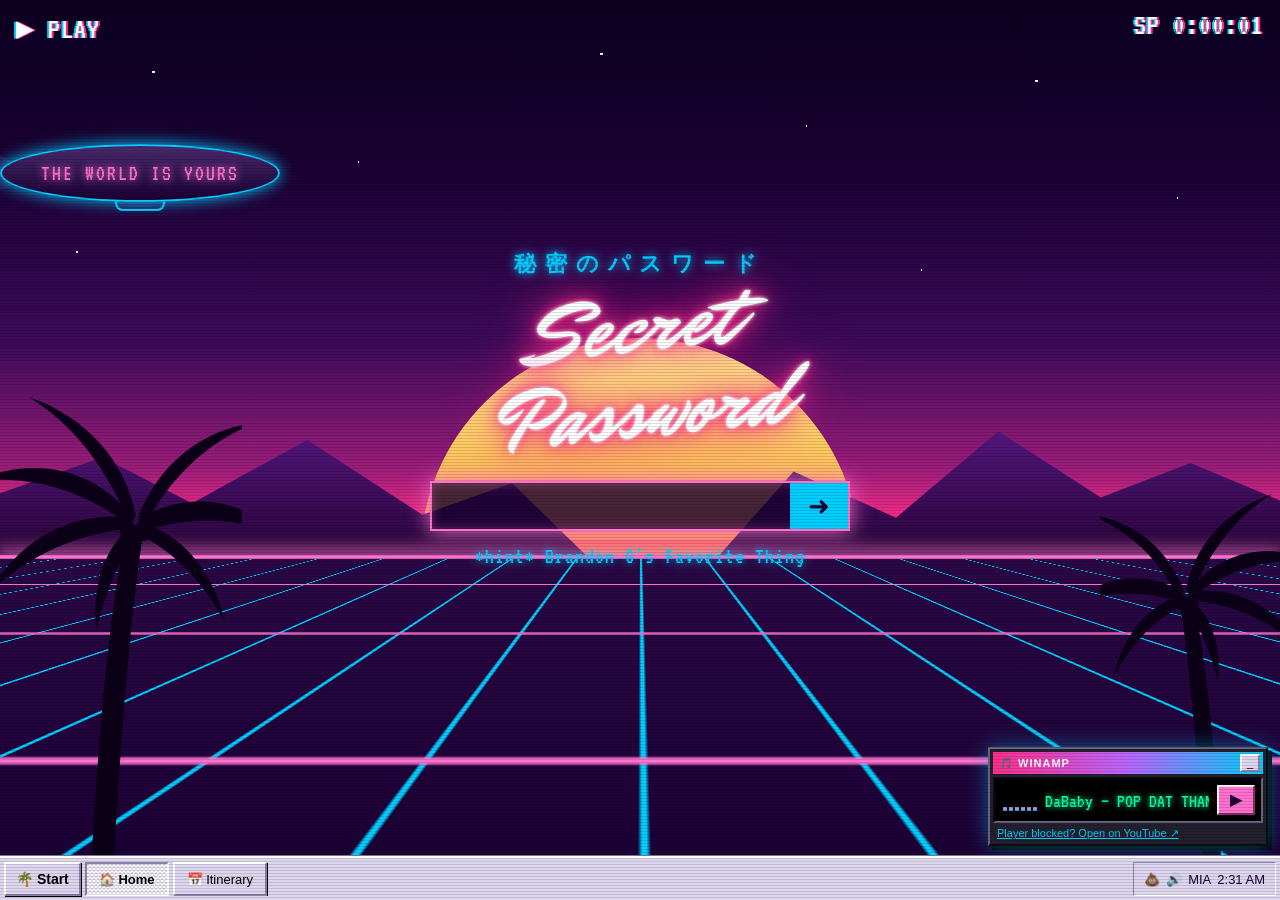
==== index.html @ 64474514 "Add Pooply jokes, sponsored LinkedIn post, and Pooply launch party on Friday Co-Authored-By: Claude " ====
<!DOCTYPE html>
<html lang="en">
<head>
<meta charset="utf-8">
<meta name="viewport" content="width=device-width, initial-scale=1, viewport-fit=cover">
<title>~*~ MIAMIVENTION 2026 ~*~ OFFICIAL HOMEPAGE</title>
<meta name="description" content="The official homepage of MIAMIVENTION. Yachts. Ferraris. Supermodels (us).">
<link rel="icon" href="data:image/svg+xml,%3Csvg xmlns='http://www.w3.org/2000/svg' viewBox='0 0 100 100'%3E%3Ctext y='.9em' font-size='90'%3E%F0%9F%8C%B4%3C/text%3E%3C/svg%3E">
<link rel="preconnect" href="https://fonts.googleapis.com">
<link rel="preconnect" href="https://fonts.gstatic.com" crossorigin>
<link rel="stylesheet" href="https://fonts.googleapis.com/css2?family=Audiowide&family=Mr+Dafoe&family=VT323&display=swap">
<link rel="stylesheet" href="style.css">
<script src="data.enc.js"></script>
<script src="credits.js"></script>
<script src="site.js"></script>
</head>
<body>
<main class="desktop" hidden>

  <header class="hero">
    <img class="bust" src="images/helios.png" alt="Marble head of Helios, glowing pink">
    <div class="titles">
      <p class="katakana">マイアミベンション</p>
      <h1 class="chrome">MIAMI</h1>
      <p class="neon-script">Vention</p>
      <p class="aesthetic">Ａ Ｅ Ｓ Ｔ Ｈ Ｅ Ｔ Ｉ Ｃ　２０２６</p>
    </div>
  </header>

  <div class="marquee"><span>✦ WELCOME 2 THE OFFICIAL MIAMIVENTION HOMEPAGE ✦ SIX GROWN MEN 🕺 ONE AIRBNB 🏢 ZERO SUPERVISION 🚨 COMBINED CREDIT SCORE: 1,140 💳 SAY HELLO TO MY LITTLE FRIEND (IT'S MY LIVER) 🍹 THE WORLD IS YOURS (THE $400 SECURITY DEPOSIT IS NOT) 🌎 THIS SITE IS Y2K COMPLIANT. WE ARE NOT 💾 ✦ PROUDLY SPONSORED BY POOPLY™, THE #1 APP FOR YOUR #2 💩 ✦ ASK US ABOUT OUR SERIES A ✦</span></div>

  <div class="two-up">
    <section class="win">
      <div class="win-title"><span>⏱ COUNTDOWN.EXE</span><span class="win-btns"><i>_</i><i>□</i><i>×</i></span></div>
      <div class="win-body countdown"><div class="label">LOADING...</div><div class="digits">--</div></div>
    </section>

    <section class="win">
      <div class="win-title"><span>📄 README.TXT - Notepad</span><span class="win-btns"><i>_</i><i>□</i><i>×</i></span></div>
      <div class="win-body">
        <p class="lead"><b>Welcome, weary traveler of the Information Superhighway.</b> You have reached the <span class="rainbow">OFFICIAL MIAMIVENTION WEB SITE</span>, home of the most important gathering of the century: six grown men who peaked in college, in Miami, pretending we own a yacht.</p>
        <p class="lead">Check the <a href="itinerary.html">ITINERARY</a> for where to be. Do not be late. The yacht waits for no one. It is also not a yacht. It is a pontoon. It may be a pool float.</p>
      </div>
    </section>
  </div>

  <div class="btn-row">
    <button class="btn" onclick="toggleDisco(this)">🪩 DISCO MODE</button>
  </div>

  <button class="ad" onclick="MV.popup('We regret to inform you that the yacht is out of stock.\n\nYou have instead won: one (1) warm White Claw found under the Airbnb couch and a lingering sense of regret.', 'CONGRATULATIONS.EXE')">🎉 CONGRATULATIONS!!! YOU ARE THE 1,000,000th VISITOR!!! CLICK HERE TO CLAIM YOUR FREE YACHT 🎉</button>

  <a class="ad pooply" href="https://apps.apple.com/us/app/pooply-gut-health-tracker/id6759941288" target="_blank" rel="noopener">💩 DOWNLOAD POOPLY™ NOW!!! THE AI THAT RATES YOUR POOP FROM A PHOTO &nbsp;★ 4.7 (13 ratings, 3 of them are the founders) 💩</a>

  <section class="win" id="pooply">
    <div class="win-title"><span>💼 LinkedIn - Promoted Post</span><span class="win-btns"><i>_</i><i>□</i><i>×</i></span></div>
    <div class="win-body linkedin">
      <div class="li-head">
        <div class="li-avatar" aria-hidden="true">💩</div>
        <div><b>A Pooply™ Co-Founder</b> · 1st<br><span class="small">Thought Leader | Disruptor | Poop Guy · Promoted · 🌐</span></div>
      </div>
      <p>🚀 Thrilled (and humbled) to announce something I've been quietly building for 18 months...</p>
      <p>Introducing <b>Pooply</b> 💩, the AI-powered bowel movement companion that's disrupting the $0B gut-journaling space.</p>
      <p>Everyone said it couldn't be done.<br>They said "nobody wants push notifications about that."<br>They were wrong.</p>
      <p>Pooply leverages cutting-edge LLMs (Large Lavatory Models) to deliver:</p>
      <p>✅ Real-time stool analytics with our proprietary Poop Score™<br>
         ✅ AI photo analysis. Yes, of that. Yes, a photo<br>
         ✅ Streak tracking, because consistency isn't just a texture, it's a mindset<br>
         ✅ Poop Groups with leaderboards, because nothing bonds men like competition<br>
         ✅ Flappy Turd. We will not be explaining Flappy Turd</p>
      <p>Here's what building Pooply taught me about B2B sales: 👇</p>
      <p>It's not about the output. It's about the pipeline.</p>
      <p>We're pre-revenue, pre-profit, and pre-idea, but our TAM is literally everyone who eats.</p>
      <p>Huge thanks to my co-founders, my mentor (ChatGPT), and my group chat for asking me to please stop talking about this at dinner.</p>
      <p>We're hiring. We're fundraising. We're flushed with excitement.</p>
      <p>Agree? ♻️ Repost to your network. Someone in your life is struggling in silence (with irregular fiber intake).</p>
      <p class="small">#Pooply #GutHealth #Disruption #Founder #Grateful #Blessed #Regular</p>
      <div class="li-stats small">👍💩❤️ 4.7★ from 13 ratings · 3 of them are the founders</div>
      <div class="li-actions">
        <a class="btn li-cta" href="https://apps.apple.com/us/app/pooply-gut-health-tracker/id6759941288" target="_blank" rel="noopener">📲 Get Pooply on the App Store</a>
        <button class="btn" type="button" onclick="MV.popup('Your connection request has been sent to Pooply™.\n\nPooply™ has accepted. Pooply™ would like to hop on a quick call.', 'LinkedIn')">➕ Connect</button>
      </div>
    </div>
  </section>

  <section class="win" id="showroom">
    <div class="win-title"><span>🏎️ C:\MIAMI\SHOWROOM</span><span class="win-btns"><i>_</i><i>□</i><i>×</i></span></div>
    <div class="win-body">
      <p class="center" style="margin-top:0"><i>Vehicles available to delegates*</i><br><span class="small">*not available to delegates. Delegates will be sharing an UberX with a driver who has opinions about crypto.</span></p>
      <div class="gallery" id="showroom-gallery"></div>
    </div>
    <div class="win-status">5 object(s) &nbsp;|&nbsp; 0 bytes free &nbsp;|&nbsp; $0.00 in checking &nbsp;|&nbsp; Pooply™ revenue to date: $0.00</div>
  </section>

  <section class="win" id="crew">
    <div class="win-title"><span>💃 SUPERMODELS.DAT</span><span class="win-btns"><i>_</i><i>□</i><i>×</i></span></div>
    <div class="win-body dark">
      <p class="center" style="margin-top:0;font-family:VT323,monospace;font-size:20px;color:var(--pink)">REPRESENTED BY MIAMIVENTION TALENT AGENCY, INC. (CURRENTLY UNDER INVESTIGATION)</p>
      <div class="crew" id="crew-grid"></div>
    </div>
  </section>

  <section class="win" id="vip">
    <div class="win-title"><span>🍾 BOTTLE_SERVICE.HTM</span><span class="win-btns"><i>_</i><i>□</i><i>×</i></span></div>
    <div class="win-body dark vip">
      <h3>The Miamivention Collection</h3>
      <div class="sub">PRICES IN USD ✦ SPARKLERS INCLUDED</div>
      <table>
        <tr><td>Dom Pérignon, carried out by a man in a captain's hat (it's Blake, he brought his own hat)</td><td class="price">$1,200</td></tr>
        <tr><td>Grey Goose (the "it doesn't count, I'm on vacation")</td><td class="price">$650</td></tr>
        <tr><td>Sparkler + DJ mispronounces our group name</td><td class="price">$400</td></tr>
        <tr><td>Pooply™ AI analysis of whatever happens after the Grey Goose</td><td class="price">FREE (sadly)</td></tr>
        <tr><td>Round of shots for the Pooply™ board of directors</td><td class="price">$0 (it's just us)</td></tr>
        <tr><td>Bottle of André with a sparkler duct-taped to it</td><td class="price">$11.99</td></tr>
        <tr><td>Table next to the DJ</td><td class="price">your 401(k)</td></tr>
        <tr><td>Getting kicked out before midnight</td><td class="price">FREE</td></tr>
        <tr><td>Being seen</td><td class="price">PRICELESS</td></tr>
      </table>
      <div class="fine">The VIP section is whichever booth security hasn't cleared yet. 30% gratuity added to parties of 1 or more. Miami Brandon's card will be declined; this is a known issue and IT is aware.</div>
    </div>
  </section>

  <section class="win" id="scenery">
    <div class="win-title"><span>🌴 C:\MIAMI\SCENERY</span><span class="win-btns"><i>_</i><i>□</i><i>×</i></span></div>
    <div class="win-body"><div class="gallery" id="scenery-gallery"></div></div>
    <div class="win-status">4 object(s) &nbsp;|&nbsp; ＶＩＢＥＳ: immaculate &nbsp;|&nbsp; DIGNITY: 0 KB</div>
  </section>

  <div class="two-up">
    <section class="win" id="guestbook">
      <div class="win-title"><span>📖 GUESTBOOK.TXT</span><span class="win-btns"><i>_</i><i>□</i><i>×</i></span></div>
      <div class="win-body guestbook">
        <div id="guestbook-entries"></div>
        <p class="center" style="margin-bottom:0"><button class="btn" onclick="MV.popup('ERROR 404: The guestbook server has been seized by the FBI.\n\nPlease sign the guestbook in the group chat instead.', 'guestbook.cgi')">✍️ SIGN MY GUESTBOOK</button></p>
      </div>
    </section>

    <section class="win">
      <div class="win-title"><span>📊 STATS.EXE</span><span class="win-btns"><i>_</i><i>□</i><i>×</i></span></div>
      <div class="win-body center">
        <p style="margin-top:0"><b>YOU ARE VISITOR NUMBER:</b><br><span class="small">(all of them were Brandon refreshing, which is also Pooply™'s entire user base)</span></p>
        <div class="counter"></div>
        <div class="badges">
          <div class="badge" style="background:#000;color:#05ffa1">BEST VIEWED IN<br>NETSCAPE 4.0</div>
          <div class="badge" style="background:#6b3a0c;color:#fffb96">💩 POWERED BY<br>POOPLY™</div>
          <div class="badge" style="background:#fffb96;color:#000">🏆 COOL SITE<br>OF THE DAY '97</div>
          <div class="badge" style="background:#ff71ce;color:#000">Y2K<br>COMPLIANT ✔</div>
          <div class="badge" style="background:#01cdfe;color:#000">MADE WITH<br>NOTEPAD + SPITE</div>
          <div class="badge" style="background:#1a0033;color:#ff71ce">FLAPPY TURD<br>HIGH SCORE: 3</div>
        </div>
        <p class="small">
          [ <a href="#" onclick="MV.popup('You are already in the Miami WebRing.', 'webring.exe');return false">&lt;&lt; PREV</a> |
          <b>🌴 MIAMI WEBRING 🌴</b> |
          <a href="#" onclick="MV.popup('There are no other sites in the Miami WebRing.', 'webring.exe');return false">NEXT &gt;&gt;</a> ]
        </p>
        <p class="small" style="margin-bottom:0">© 1996-<span id="year"></span> Miamivention Enterprises. Email the <a href="#" onclick="MV.popup('The webmaster is not available. He is on the yacht.\n\nThere is no yacht. Please send help.', 'Outlook Express');return false">webmaster</a>.</p>
      </div>
    </section>
  </div>

  <div class="marquee reverse"><span>✦ NO CAPES ✦ LINEN ONLY ✦ SHIRTS UNBUTTONED TO A MEDICALLY CONCERNING DEPTH ✦ WHAT HAPPENS AT MIAMIVENTION GOES IN THE GROUP CHAT, THEN THE BEST MAN SPEECH ✦ HYDRATE OR DIEDRATE ✦ IF YOU SEE MIAMI BRANDON BEFORE NOON, NO YOU DIDN'T ✦</span></div>

  <section class="win">
    <div class="win-title"><span>⚖️ CREDITS.TXT</span><span class="win-btns"><i>_</i><i>□</i><i>×</i></span></div>
    <div class="win-body credits" id="credits"></div>
  </section>

</main>

<script>
MV.ready(function () {
  var T = TRIP, C = CREDITS, esc = MV.esc;
  document.getElementById("year").textContent = T.year;

  function polaroid(key, caption, stamp) {
    return '<div class="polaroid"><div class="shot"><img src="images/' + key + '.jpg" alt="' + esc(caption) +
      '" data-missing="PHOTO NOT FOUND" loading="lazy"></div><div class="stamp">' + esc(stamp) +
      '</div><div class="cap">' + esc(caption) + "</div></div>";
  }

  document.getElementById("showroom-gallery").innerHTML = [
    polaroid("testarossa", "bought with Pooply™ money (it is a Kia Soul)", "'89 11 12"),
    polaroid("f40", "the backup car (we cannot afford the gas)", "'91 11 13"),
    polaroid("countach", "Blake's midlife crisis, arriving early", "'87 11 13"),
    polaroid("yacht", "the boat (artist's rendering) (artist lied)", "'94 11 13"),
    polaroid("yacht2", "a boat we will be asked to leave", "'95 11 14"),
  ].join("");

  document.getElementById("scenery-gallery").innerHTML = [
    polaroid("colony", "Ocean Drive after dark (we will not get in)", "'93 11 12"),
    polaroid("carlyle", "home of The Birdcage (our spiritual home)", "'96 11 14"),
    polaroid("lifeguard", "11 AM (Miami Brandon's alarm: 3 PM)", "'92 11 13"),
    polaroid("flamingo", "a local who has seen things", "'90 11 14"),
  ].join("");

  document.getElementById("crew-grid").innerHTML = T.crew.map(function (p) {
    return '<div class="card"><div class="shot"><img src="' + esc(p.photoData || "images/crew/" + p.photo) + '" alt="' + esc(p.name) +
      '" data-emoji="🕶️" data-missing="HEADSHOT PENDING. AGENT HAS BEEN NOTIFIED."></div>' +
      '<div class="name">' + esc(p.full || p.name) + '</div><div class="role">' + esc(p.title) + "</div>" +
      (p.bio ? '<div class="bio">' + esc(p.bio) + "</div>" : "") + "</div>";
  }).join("");

  document.getElementById("guestbook-entries").innerHTML = (T.guestbook || []).map(function (g) {
    return '<div class="entry"><span class="who">' + esc(g.who) + '</span> <span class="small">(' + esc(g.when) + ")</span><br>" + esc(g.text) + "</div>";
  }).join("");

  document.getElementById("credits").innerHTML = "<b>Photo credits</b> (via Wikimedia Commons, shown with a color filter):<br>" +
    Object.keys(C).map(function (k) {
      var c = C[k];
      return '<a href="' + esc(c.page) + '">' + esc(c.title) + "</a> by " + esc(c.author) + " (" + esc(c.license) + ")";
    }).join("<br>");

  MV.watchImages();
});
</script>
</body>
</html>
---- style.css ----
/* ＭＩＡＭＩＶＥＮＴＩＯＮ．ＣＳＳ  —  best viewed at 800x600 on a CRT */

:root {
  --pink: #ff71ce;
  --hot: #ff2d8a;
  --cyan: #01cdfe;
  --mint: #05ffa1;
  --purple: #b967ff;
  --yellow: #fffb96;
  --night: #1a0033;
  --dusk: #3d0a5b;
  --win: #dcd6ee;       /* Win95 grey, but lavender */
  --win-dark: #8a82a8;
  --ink: #1a0033;
  --taskbar-h: 44px;
  color-scheme: light;
}

* { box-sizing: border-box; }

html { background: var(--night); }

body {
  margin: 0;
  min-height: 100vh;
  padding: 0 16px calc(var(--taskbar-h) + 24px);
  font-family: "Times New Roman", Times, serif;
  color: var(--ink);
  background: transparent;
  cursor: url("data:image/svg+xml,%3Csvg xmlns='http://www.w3.org/2000/svg' width='32' height='32'%3E%3Ctext y='26' font-size='26'%3E%F0%9F%8C%B4%3C/text%3E%3C/svg%3E") 4 4, auto;
}

a { color: #0000ee; font-weight: bold; }
a:visited { color: #7a1fa2; }
a:hover { color: var(--hot); background: var(--yellow); }

/* ================= THE SCENE (fixed behind everything) ================= */

.scene {
  position: fixed;
  inset: 0;
  z-index: 0;
  overflow: hidden;
  pointer-events: none;
  background:
    radial-gradient(1.5px 1.5px at 12% 8%, #fff 99%, transparent),
    radial-gradient(1px 1px at 28% 18%, #fff 99%, transparent),
    radial-gradient(1.5px 1.5px at 47% 6%, #fff 99%, transparent),
    radial-gradient(1px 1px at 63% 14%, #fff 99%, transparent),
    radial-gradient(1.5px 1.5px at 81% 9%, #fff 99%, transparent),
    radial-gradient(1px 1px at 92% 22%, #fff 99%, transparent),
    radial-gradient(1px 1px at 6% 28%, #fff 99%, transparent),
    radial-gradient(1px 1px at 72% 30%, #fff 99%, transparent),
    linear-gradient(180deg, #0b0020 0%, var(--night) 18%, var(--dusk) 38%, #9b1d7a 52%, var(--hot) 58%, #ff9e3d 62%);
}

.sun {
  position: absolute;
  left: 50%;
  bottom: 38%;
  width: min(70vw, 440px);
  aspect-ratio: 1;
  transform: translate(-50%, 50%);
  border-radius: 50%;
  background: linear-gradient(180deg, var(--yellow) 0%, #ffb347 38%, var(--hot) 72%, #c2187a 100%);
  box-shadow: 0 0 80px 20px rgba(255, 45, 138, 0.55);
  -webkit-mask-image: linear-gradient(180deg, #000 46%, transparent 46% 49%, #000 49% 56%, transparent 56% 60%, #000 60% 65%, transparent 65% 70%, #000 70% 74%, transparent 74% 80%, #000 80% 83%, transparent 83% 90%, #000 90% 92%, transparent 92%);
          mask-image: linear-gradient(180deg, #000 46%, transparent 46% 49%, #000 49% 56%, transparent 56% 60%, #000 60% 65%, transparent 65% 70%, #000 70% 74%, transparent 74% 80%, #000 80% 83%, transparent 83% 90%, #000 90% 92%, transparent 92%);
}

.mountains {
  position: absolute;
  left: 0;
  right: 0;
  bottom: 38%;
  height: 16vh;
  background: linear-gradient(180deg, #5b1a8a, var(--night));
  clip-path: polygon(0 100%, 0 55%, 8% 30%, 15% 62%, 24% 18%, 33% 70%, 40% 48%, 46% 100%, 56% 100%, 62% 40%, 70% 72%, 78% 12%, 86% 58%, 93% 34%, 100% 60%, 100% 100%);
  opacity: 0.95;
}

.horizon {
  position: absolute;
  left: 0;
  right: 0;
  bottom: 38%;
  height: 3px;
  background: var(--pink);
  box-shadow: 0 0 18px 4px var(--pink);
}

.floor-wrap {
  position: absolute;
  left: 0;
  right: 0;
  bottom: 0;
  height: 38%;
  perspective: 260px;
  perspective-origin: 50% 0;
  overflow: hidden;
  background: linear-gradient(180deg, #2a0845, var(--night));
}
.floor {
  position: absolute;
  left: -100%;
  right: -100%;
  top: 0;
  height: 300%;
  transform-origin: 50% 0;
  transform: rotateX(72deg);
  background-image:
    linear-gradient(var(--pink) 2px, transparent 2px),
    linear-gradient(90deg, var(--cyan) 2px, transparent 2px);
  background-size: 64px 64px;
  animation: drive 0.9s linear infinite;
}
@keyframes drive { to { background-position: 0 64px, 0 64px; } }

.palm { position: absolute; bottom: 0; height: min(62vh, 520px); width: auto; fill: #0b0018; }
.palm.left { left: -30px; }
.palm.right { right: -40px; transform: scaleX(-1); height: min(50vh, 420px); }

/* VHS scanlines + on-screen display */
.scanlines {
  position: fixed;
  inset: 0;
  z-index: 9000;
  pointer-events: none;
  background: repeating-linear-gradient(180deg, rgba(0, 0, 0, 0.13) 0 1px, transparent 1px 3px);
  animation: flicker 0.15s steps(2) infinite;
}
@keyframes flicker { 50% { opacity: 0.85; } }

.osd {
  position: fixed;
  top: 10px;
  z-index: 9001;
  pointer-events: none;
  font-family: "VT323", "Courier New", monospace;
  font-size: clamp(20px, 4vw, 30px);
  color: #fff;
  text-shadow: 2px 0 var(--hot), -2px 0 var(--cyan);
  letter-spacing: 1px;
}
.osd.left { left: 16px; }
.osd.right { right: 16px; text-align: right; }

/* ================= HERO ================= */

.desktop {
  position: relative;
  z-index: 2;
  max-width: 880px;
  margin: 0 auto;
  display: flex;
  flex-direction: column;
  gap: 28px;
}

.hero {
  position: relative;
  padding-top: 64px;
  display: grid;
  grid-template-columns: minmax(120px, 240px) 1fr;
  align-items: center;
  gap: 8px;
}
.hero.solo { grid-template-columns: 1fr; text-align: center; }

.bust {
  width: 100%;
  filter: sepia(1) hue-rotate(255deg) saturate(2.4) brightness(1.08) drop-shadow(0 0 18px var(--pink)) drop-shadow(0 0 40px var(--purple));
  animation: float 5s ease-in-out infinite;
}
@keyframes float { 50% { transform: translateY(-10px) rotate(-1.5deg); } }

.titles { text-align: center; }

.katakana {
  font-family: "Hiragino Kaku Gothic ProN", "Yu Gothic", "Noto Sans JP", sans-serif;
  font-weight: bold;
  color: var(--cyan);
  letter-spacing: 0.4em;
  font-size: clamp(14px, 3.2vw, 22px);
  text-shadow: 0 0 10px var(--cyan);
  margin: 0;
}

.chrome {
  font-family: "Audiowide", "Arial Black", Impact, sans-serif;
  font-size: clamp(56px, 15vw, 132px);
  line-height: 0.95;
  margin: 4px 0 0;
  font-style: italic;
  transform: skewX(-8deg);
  background: linear-gradient(180deg, #ffffff 0%, #d6e8ff 30%, #6f7bd6 49%, #2b0f4d 50%, #b967ff 62%, #ffc2ec 85%, #ffffff 100%);
  -webkit-background-clip: text;
          background-clip: text;
  color: transparent;
  -webkit-text-stroke: 1.5px rgba(255, 255, 255, 0.85);
  filter: drop-shadow(0 0 1px #fff) drop-shadow(3px 3px 0 var(--hot)) drop-shadow(6px 6px 0 var(--night));
  animation: glitch 6s steps(1) infinite;
}
.chrome.small { font-size: clamp(40px, 10vw, 88px); }
@keyframes glitch {
  0%, 92%, 100% { transform: skewX(-8deg); }
  93% { transform: skewX(-8deg) translate(-6px, 2px); filter: drop-shadow(-4px 0 0 var(--cyan)) drop-shadow(4px 0 0 var(--hot)); }
  95% { transform: skewX(-8deg) translate(5px, -2px); filter: drop-shadow(4px 0 0 var(--cyan)) drop-shadow(-4px 0 0 var(--hot)); }
  97% { transform: skewX(-8deg); }
}

.neon-script {
  font-family: "Mr Dafoe", "Brush Script MT", "Snell Roundhand", cursive;
  font-weight: normal;
  font-size: clamp(54px, 13vw, 118px);
  line-height: 0.8;
  margin: -0.28em 0 0 18%;
  transform: rotate(-8deg);
  color: #fff;
  text-shadow: 0 0 4px #fff, 0 0 12px var(--hot), 0 0 24px var(--hot), 0 0 48px var(--hot);
  animation: neon-buzz 4s infinite;
}
@keyframes neon-buzz {
  0%, 18%, 22%, 25%, 53%, 57%, 100% { opacity: 1; }
  20%, 24%, 55% { opacity: 0.55; }
}

.aesthetic {
  font-family: "VT323", "Courier New", monospace;
  font-size: clamp(18px, 4vw, 26px);
  color: var(--yellow);
  letter-spacing: 0.3em;
  text-shadow: 2px 2px 0 var(--hot);
  margin: 14px 0 0;
}

/* ================= WINDOWS ================= */

.win {
  background: var(--win);
  border: 2px solid;
  border-color: #fff var(--win-dark) var(--win-dark) #fff;
  box-shadow: 1px 1px 0 1px #000, 10px 10px 0 rgba(26, 0, 51, 0.55), 0 0 30px rgba(255, 113, 206, 0.35);
  padding: 3px;
}
.win-title {
  display: flex;
  align-items: center;
  justify-content: space-between;
  gap: 8px;
  padding: 4px 4px 4px 8px;
  background: linear-gradient(90deg, var(--hot), var(--purple) 55%, var(--cyan));
  color: #fff;
  font-family: Tahoma, "MS Sans Serif", Geneva, sans-serif;
  font-weight: bold;
  font-size: 14px;
  text-shadow: 1px 1px 0 var(--night);
  letter-spacing: 0.5px;
}
.win-title span:first-child { overflow: hidden; text-overflow: ellipsis; white-space: nowrap; }
.win-btns { display: flex; gap: 2px; flex-shrink: 0; }
.win-btns i {
  font-style: normal;
  width: 20px;
  height: 18px;
  display: grid;
  place-items: center;
  background: var(--win);
  color: #000;
  text-shadow: none;
  font-size: 12px;
  border: 2px solid;
  border-color: #fff var(--win-dark) var(--win-dark) #fff;
}
.win-body { padding: 14px; background: #fff; border: 2px solid; border-color: var(--win-dark) #fff #fff var(--win-dark); margin-top: 3px; }
.win-body.grey { background: var(--win); border: 0; }
.win-body.dark { background: var(--night); color: #fff; }

.win-status {
  margin-top: 3px;
  font-family: Tahoma, sans-serif;
  font-size: 12px;
  padding: 2px 6px;
  border: 1px solid;
  border-color: var(--win-dark) #fff #fff var(--win-dark);
}

.two-up { display: grid; grid-template-columns: 1fr 1fr; gap: 28px; }
@media (max-width: 700px) { .two-up { grid-template-columns: 1fr; } }

.center { text-align: center; }
.small { font-size: 12px; }
.lead { font-size: 18px; line-height: 1.55; margin: 0; }
.lead + .lead { margin-top: 10px; }

.blink { animation: blink 1s steps(2, start) infinite; }
@keyframes blink { to { visibility: hidden; } }

.rainbow {
  background: linear-gradient(90deg, var(--hot), var(--purple), var(--cyan), var(--mint), var(--hot));
  background-size: 200% 100%;
  -webkit-background-clip: text;
          background-clip: text;
  color: transparent;
  animation: rainbow 2s linear infinite;
  font-weight: bold;
}
@keyframes rainbow { to { background-position: 200% 0; } }

/* ---------- marquee ---------- */
.marquee {
  overflow: hidden;
  white-space: nowrap;
  background: #000;
  color: var(--mint);
  font-family: "VT323", "Courier New", monospace;
  font-size: 24px;
  padding: 4px 0;
  border: 2px solid var(--pink);
  box-shadow: 0 0 16px var(--pink);
}
.marquee > span { display: inline-block; padding-left: 100%; animation: scroll-left 24s linear infinite; }
.marquee.reverse { border-color: var(--cyan); box-shadow: 0 0 16px var(--cyan); }
.marquee.reverse > span { animation-direction: reverse; animation-duration: 32s; color: var(--yellow); }
@keyframes scroll-left { to { transform: translateX(-100%); } }

/* ---------- buttons ---------- */
.btn {
  font-family: Tahoma, "MS Sans Serif", Geneva, sans-serif;
  font-size: 14px;
  background: var(--win);
  border: 2px solid;
  border-color: #fff var(--win-dark) var(--win-dark) #fff;
  box-shadow: 1px 1px 0 #000;
  padding: 6px 14px;
  cursor: pointer;
  color: #000;
  text-decoration: none;
  display: inline-block;
  font-weight: normal;
}
.btn:hover { background: #fff; color: #000; }
.btn:active { border-color: var(--win-dark) #fff #fff var(--win-dark); box-shadow: none; }
.btn:focus-visible, a:focus-visible { outline: 2px dotted #000; outline-offset: 2px; }
.btn-row { display: flex; flex-wrap: wrap; gap: 8px; justify-content: center; }

/* ---------- countdown ---------- */
.countdown { text-align: center; background: #000; padding: 14px 8px; }
.countdown .label { color: var(--pink); font-family: "VT323", monospace; font-size: 22px; letter-spacing: 3px; }
.countdown .digits {
  font-family: "VT323", "Courier New", monospace;
  font-size: clamp(36px, 9vw, 64px);
  line-height: 1;
  color: var(--cyan);
  text-shadow: 0 0 10px var(--cyan), 0 0 24px var(--cyan);
  margin-top: 6px;
  font-variant-numeric: tabular-nums;
}

/* ---------- photos ---------- */
.gallery { display: grid; grid-template-columns: repeat(auto-fill, minmax(220px, 1fr)); gap: 16px; }
.polaroid {
  position: relative;
  background: #fff;
  border: 1px solid #999;
  padding: 8px 8px 4px;
  box-shadow: 5px 5px 0 var(--purple);
  transform: rotate(var(--tilt, 0deg));
  transition: transform 0.2s;
}
.polaroid:nth-child(3n + 1) { --tilt: -2deg; }
.polaroid:nth-child(3n + 2) { --tilt: 1.5deg; }
.polaroid:nth-child(3n) { --tilt: -0.5deg; }
.polaroid:hover { transform: rotate(0) scale(1.05); z-index: 2; }
.shot { position: relative; overflow: hidden; }
.shot::after {
  content: "";
  position: absolute;
  inset: 0;
  background: linear-gradient(160deg, rgba(255, 113, 206, 0.55), rgba(1, 205, 254, 0.35));
  mix-blend-mode: color;
  pointer-events: none;
}
.shot img { width: 100%; aspect-ratio: 4 / 3; object-fit: cover; display: block; filter: saturate(1.3) contrast(1.1); }
.polaroid .cap { font-family: "Marker Felt", "Comic Sans MS", cursive; text-align: center; font-size: 15px; padding: 6px 0 2px; }
.polaroid .stamp {
  position: absolute;
  right: 16px;
  bottom: 40px;
  font-family: "VT323", monospace;
  color: #ff9e3d;
  font-size: 18px;
  text-shadow: 0 0 4px #ff2d00;
}

.ph {
  width: 100%;
  aspect-ratio: 4 / 3;
  display: flex;
  flex-direction: column;
  align-items: center;
  justify-content: center;
  gap: 6px;
  text-align: center;
  background: repeating-conic-gradient(var(--pink) 0 25%, var(--cyan) 0 50%) 0 0 / 28px 28px;
  font-family: Tahoma, sans-serif;
  font-weight: bold;
  font-size: 12px;
}
.ph span { background: var(--win); padding: 6px 8px; border: 2px solid; border-color: #fff var(--win-dark) var(--win-dark) #fff; }
.ph .emoji { font-size: 44px; background: none; border: 0; }

/* crew */
.crew { display: grid; grid-template-columns: repeat(auto-fill, minmax(170px, 1fr)); gap: 16px; }
.crew .card { background: var(--night); padding: 8px; text-align: center; border: 2px solid var(--pink); box-shadow: 0 0 14px var(--pink); }
.crew .card .shot img, .crew .card .ph { aspect-ratio: 3 / 4; }
.crew .name { font-family: "Mr Dafoe", "Brush Script MT", cursive; font-size: 34px; color: #fff; text-shadow: 0 0 10px var(--hot); margin-top: 4px; line-height: 1.1; }
.crew .role { font-family: "VT323", monospace; font-size: 17px; color: var(--cyan); }

/* guestbook */
.guestbook .entry { border-bottom: 1px dashed #aaa; padding: 8px 0; font-size: 16px; }
.guestbook .entry:first-child { padding-top: 0; }
.guestbook .who { font-weight: bold; color: #7a1fa2; }

/* counter + badges */
.counter { display: inline-flex; gap: 2px; background: #000; padding: 4px; border: 2px solid; border-color: var(--win-dark) #fff #fff var(--win-dark); }
.counter b { font-family: "VT323", monospace; font-size: 30px; color: var(--mint); background: #111; width: 20px; text-align: center; text-shadow: 0 0 6px var(--mint); }
.badges { display: flex; flex-wrap: wrap; justify-content: center; gap: 8px; margin: 14px 0; }
.badge {
  width: 88px;
  height: 31px;
  font-family: Verdana, Geneva, sans-serif;
  font-size: 9px;
  line-height: 1.1;
  font-weight: bold;
  display: flex;
  align-items: center;
  justify-content: center;
  text-align: center;
  border: 2px solid;
  border-color: #fff #555 #555 #fff;
  padding: 2px;
}

/* fake banner ad */
.ad {
  display: block;
  width: 100%;
  padding: 12px;
  font-family: Impact, "Arial Black", sans-serif;
  font-size: clamp(16px, 4vw, 24px);
  text-align: center;
  color: #fff;
  background: repeating-linear-gradient(90deg, var(--hot) 0 40px, var(--purple) 40px 80px);
  border: 4px dashed var(--yellow);
  cursor: pointer;
  animation: ad-flash 0.6s steps(2, start) infinite;
  text-shadow: 2px 2px 0 #000;
}
@keyframes ad-flash { 50% { background: repeating-linear-gradient(90deg, var(--cyan) 0 40px, var(--mint) 40px 80px); color: var(--night); text-shadow: 2px 2px 0 #fff; } }

/* VIP menu */
.vip { text-align: center; }
.vip h3 { font-family: "Mr Dafoe", "Brush Script MT", cursive; font-weight: normal; font-size: 46px; margin: 0; color: #fff; text-shadow: 0 0 6px #fff, 0 0 18px var(--hot), 0 0 36px var(--hot); }
.vip .sub { font-family: "VT323", monospace; font-size: 18px; letter-spacing: 4px; color: var(--cyan); }
.vip table { width: 100%; max-width: 540px; margin: 10px auto 0; border-collapse: collapse; font-size: 17px; }
.vip td { padding: 8px 4px; border-bottom: 1px dotted var(--purple); text-align: left; color: #f3e8ff; }
.vip td.price { text-align: right; white-space: nowrap; color: var(--mint); font-family: "VT323", monospace; font-size: 22px; text-shadow: 0 0 6px var(--mint); }
.vip .fine { font-size: 12px; color: #a99bc4; margin-top: 12px; }

.credits { font-size: 12px; line-height: 1.5; }

/* ================= TASKBAR ================= */

.taskbar {
  position: fixed;
  left: 0;
  right: 0;
  bottom: 0;
  z-index: 8000;
  height: calc(var(--taskbar-h) + env(safe-area-inset-bottom, 0px));
  padding: 4px 4px calc(4px + env(safe-area-inset-bottom, 0px));
  display: flex;
  align-items: stretch;
  gap: 4px;
  background: var(--win);
  border-top: 2px solid #fff;
  box-shadow: 0 -1px 0 var(--win-dark);
  font-family: Tahoma, "MS Sans Serif", Geneva, sans-serif;
}
.taskbar .start { font-weight: bold; display: flex; align-items: center; gap: 4px; padding: 0 10px; }
.taskbar .tasks { display: flex; gap: 4px; overflow-x: auto; flex: 1; min-width: 0; scrollbar-width: none; }
.taskbar .tasks .btn { white-space: nowrap; display: flex; align-items: center; padding: 0 12px; font-size: 13px; }
.taskbar .tasks .btn.here { border-color: var(--win-dark) #fff #fff var(--win-dark); background: repeating-conic-gradient(#fff 0 25%, var(--win) 0 50%) 0 0 / 4px 4px; font-weight: bold; box-shadow: none; }
.taskbar .tray {
  display: flex;
  align-items: center;
  gap: 6px;
  padding: 0 10px;
  font-size: 13px;
  border: 1px solid;
  border-color: var(--win-dark) #fff #fff var(--win-dark);
  white-space: nowrap;
  font-variant-numeric: tabular-nums;
}
@media (max-width: 520px) { .taskbar .tray .tz { display: none; } }

.startmenu {
  position: fixed;
  left: 4px;
  bottom: calc(var(--taskbar-h) + env(safe-area-inset-bottom, 0px));
  z-index: 8001;
  display: flex;
  background: var(--win);
  border: 2px solid;
  border-color: #fff var(--win-dark) var(--win-dark) #fff;
  box-shadow: 2px 2px 0 #000;
  font-family: Tahoma, sans-serif;
}
.startmenu .side {
  writing-mode: vertical-rl;
  transform: rotate(180deg);
  background: linear-gradient(0deg, var(--hot), var(--purple), var(--cyan));
  color: #fff;
  font-family: "Audiowide", "Arial Black", sans-serif;
  font-size: 18px;
  padding: 10px 4px;
  letter-spacing: 1px;
}
.startmenu ul { list-style: none; margin: 0; padding: 4px 0; min-width: 210px; }
.startmenu a, .startmenu button {
  display: flex;
  gap: 10px;
  align-items: center;
  width: 100%;
  padding: 8px 14px;
  font: 14px Tahoma, sans-serif;
  color: #000;
  text-decoration: none;
  background: none;
  border: 0;
  cursor: pointer;
  text-align: left;
}
.startmenu a:hover, .startmenu button:hover { background: #000080; color: #fff; }
.startmenu hr { border: 0; border-top: 1px solid var(--win-dark); border-bottom: 1px solid #fff; margin: 4px 2px; }

/* ================= EFFECTS ================= */

.sparkle { position: fixed; pointer-events: none; z-index: 9999; font-size: 18px; animation: sparkle-fade 0.9s forwards; text-shadow: 0 0 6px currentColor; }
@keyframes sparkle-fade { to { opacity: 0; transform: translateY(24px) scale(0.3) rotate(180deg); } }

.rain { position: fixed; top: -60px; z-index: 5; pointer-events: none; animation: fall linear forwards; filter: drop-shadow(0 0 6px var(--pink)); }
@keyframes fall { to { transform: translateY(calc(100vh + 120px)) rotate(var(--spin)); } }

.burst { position: fixed; z-index: 9998; pointer-events: none; font-size: 22px; animation: burst 0.9s ease-out forwards; }
@keyframes burst {
  from { transform: translate(-50%, -50%) scale(0.4); opacity: 1; }
  to { transform: translate(calc(-50% + var(--dx)), calc(-50% + var(--dy))) scale(1.3) rotate(200deg); opacity: 0; }
}

.blimp { position: fixed; top: 16vh; left: 0; z-index: 1; pointer-events: none; animation: fly 34s linear infinite; }
@keyframes fly { from { transform: translateX(-340px); } to { transform: translateX(calc(100vw + 40px)); } }
.blimp-body {
  width: 280px;
  height: 58px;
  border-radius: 50%;
  background: linear-gradient(180deg, #4a2a6e, #1a0033);
  border: 2px solid var(--cyan);
  box-shadow: 0 0 16px var(--cyan);
  display: flex;
  align-items: center;
  justify-content: center;
  position: relative;
  z-index: 1;
}
.blimp-body span { font-family: "VT323", monospace; font-size: 22px; letter-spacing: 2px; color: var(--pink); text-shadow: 0 0 8px var(--pink); white-space: nowrap; animation: blimp-sign 0.6s steps(2, start) infinite; }
@keyframes blimp-sign { 50% { color: var(--yellow); text-shadow: 0 0 8px var(--yellow); } }
.blimp-fin { position: absolute; left: -14px; top: 6px; width: 44px; height: 46px; background: #2b0f4d; border: 2px solid var(--cyan); clip-path: polygon(0 0, 100% 40%, 100% 60%, 0 100%); }
.blimp-car { width: 50px; height: 12px; background: #2b0f4d; border: 2px solid var(--cyan); border-radius: 0 0 8px 8px; margin: -3px auto 0; }

/* disco mode */
html.disco .scene { animation: disco-hue 1.2s linear infinite; }
html.disco .floor { animation-duration: 0.25s; }
html.disco .win { animation: disco-shake 0.3s steps(2) infinite; }
@keyframes disco-hue { to { filter: hue-rotate(360deg); } }
@keyframes disco-shake { 50% { transform: translate(2px, -2px) rotate(0.4deg); } }

/* Win95 dialog */
.dlg-back { position: fixed; inset: 0; z-index: 10000; background: rgba(26, 0, 51, 0.35); display: flex; align-items: center; justify-content: center; padding: 16px; }
.dlg { background: var(--win); border: 2px solid; border-color: #fff var(--win-dark) var(--win-dark) #fff; box-shadow: 2px 2px 0 #000, 0 0 40px var(--pink); width: 100%; max-width: 380px; font-family: Tahoma, "MS Sans Serif", Geneva, sans-serif; font-size: 14px; padding: 3px; }
.dlg-title { background: linear-gradient(90deg, var(--hot), var(--purple) 55%, var(--cyan)); color: #fff; font-weight: bold; padding: 4px 6px; display: flex; justify-content: space-between; align-items: center; }
.dlg-x { background: var(--win); border: 2px solid; border-color: #fff var(--win-dark) var(--win-dark) #fff; font-weight: bold; width: 22px; height: 20px; line-height: 1; padding: 0; cursor: pointer; }
.dlg-body { display: flex; gap: 12px; align-items: flex-start; padding: 16px 14px; }
.dlg-icon { font-size: 30px; }
.dlg-foot { text-align: center; padding: 0 0 12px; }
.dlg-foot .btn { min-width: 80px; }

/* ================= ITINERARY ================= */

.now-box { border: 2px solid #000; background: var(--mint); padding: 10px 12px; font-family: Tahoma, sans-serif; }
.now-box + .now-box { margin-top: 10px; }
.now-box .k { font-family: "VT323", monospace; font-size: 20px; display: block; }
.now-box .v { font-size: 20px; font-weight: bold; }
.now-box.next { background: var(--yellow); }

.day-jump { display: flex; flex-wrap: wrap; gap: 6px; justify-content: center; }

.day-theme { font-family: "VT323", monospace; font-size: 22px; color: #7a1fa2; margin: 0 0 8px; letter-spacing: 1px; }
.events { width: 100%; border-collapse: collapse; font-family: Verdana, Geneva, sans-serif; font-size: 14px; }
.events td { border-top: 2px dotted var(--pink); padding: 10px 8px; vertical-align: top; }
.events tr:nth-child(even) td { background: #eefcff; }
.events td.t { width: 88px; font-family: "VT323", monospace; font-size: 20px; white-space: nowrap; color: #7a1fa2; }
.events .title { font-weight: bold; font-size: 15px; }
.events .meta { font-size: 12px; margin-top: 4px; color: #333; }
.events .meta > span { display: inline-block; margin-right: 10px; }
.events .notes { font-size: 12px; font-style: italic; margin-top: 4px; }
.events tr.past td { opacity: 0.45; }
.events tr.live td { background: var(--mint) !important; opacity: 1; }
.events tr.live .title::after { content: " ◄ HAPPENING NOW"; color: var(--hot); animation: blink 1s steps(2, start) infinite; }
.tag { font-size: 18px; margin-right: 4px; }

.info-table { width: 100%; border-collapse: collapse; background: #fff; font-family: Verdana, sans-serif; font-size: 13px; }
.info-table th { background: var(--purple); color: #fff; padding: 6px; text-align: left; border: 1px solid var(--night); }
.info-table td { padding: 6px; border: 1px solid var(--night); }
.scroll-x { overflow-x: auto; }

.checklist { list-style: none; padding: 0; margin: 0; }
.checklist li { border-bottom: 1px dashed #aaa; }
.checklist li:last-child { border-bottom: 0; }
.checklist label { display: flex; gap: 10px; align-items: center; padding: 8px 4px; cursor: pointer; font-family: Verdana, sans-serif; font-size: 14px; }
.checklist input { width: 20px; height: 20px; accent-color: var(--hot); }
.checklist input:checked + span { text-decoration: line-through; color: #888; }

@media (max-width: 600px) {
  body { padding-left: 16px; padding-right: 16px; }
  .hero { grid-template-columns: 1fr; padding-top: 56px; }
  .bust { width: 150px; margin: 0 auto -10px; }
  .neon-script { margin-left: 8%; }
  .win-body { padding: 10px; }
  .events td.t { width: 64px; font-size: 17px; }
  .events td { padding: 8px 5px; }
}

@media (prefers-reduced-motion: reduce) {
  *, *::before, *::after { animation: none !important; }
}

.startmenu[hidden] { display: none; }
.hero.solo .neon-script { font-size: clamp(44px, 10vw, 92px); margin: -0.2em 0 0 12%; }
.hero.solo .aesthetic { margin-top: 22px; }

.pill { display: inline-block; font: bold 11px Tahoma, sans-serif; padding: 1px 7px; border: 1px solid #000; margin-left: 6px; vertical-align: 2px; }
.pill.idea { background: var(--yellow); }
.pill.booked { background: var(--mint); }
.todo { margin: 0; padding-left: 22px; font-family: "Courier New", monospace; font-size: 15px; line-height: 1.7; }
.todo li::marker { content: "[ ] "; }

/* secret password screen */
.desktop[hidden] { display: none; }
.gatekeeper {
  position: fixed;
  inset: 0;
  z-index: 8500;
  display: flex;
  align-items: center;
  justify-content: center;
  padding: 16px 16px calc(var(--taskbar-h) + 16px);
  transition: opacity 0.6s;
}
.gatekeeper.granted { opacity: 0; pointer-events: none; }
.secret { width: 100%; max-width: 420px; text-align: center; }
.secret-title {
  display: block;
  font-family: "Mr Dafoe", "Brush Script MT", cursive;
  font-size: clamp(54px, 15vw, 86px);
  line-height: 1;
  color: #fff;
  text-shadow: 0 0 4px #fff, 0 0 12px var(--hot), 0 0 28px var(--hot), 0 0 56px var(--hot);
  transform: rotate(-6deg);
  margin: 4px 0 26px;
  animation: neon-buzz 4s infinite;
}
.secret-row { display: flex; border: 2px solid var(--cyan); box-shadow: 0 0 18px var(--cyan), inset 0 0 12px rgba(1, 205, 254, 0.35); background: rgba(26, 0, 51, 0.8); }
.secret-row input {
  flex: 1;
  min-width: 0;
  background: transparent;
  border: 0;
  color: var(--pink);
  font-family: "VT323", monospace;
  font-size: 30px;
  letter-spacing: 6px;
  padding: 8px 14px;
  text-align: center;
  outline: none;
}
.secret-go { background: var(--cyan); color: var(--night); border: 0; font-size: 26px; padding: 0 18px; cursor: pointer; }
.secret-go:hover, .secret-go:focus-visible { background: var(--pink); }
.secret-row:focus-within { border-color: var(--pink); box-shadow: 0 0 22px var(--pink), inset 0 0 12px rgba(255, 113, 206, 0.35); }
.secret-err { min-height: 1.4em; margin: 14px 0 0; font-family: "VT323", monospace; font-size: 24px; letter-spacing: 2px; color: var(--yellow); text-shadow: 2px 2px 0 var(--hot); }
.shake { animation: shake 0.4s; }
@keyframes shake { 20%, 60% { transform: translateX(-10px); } 40%, 80% { transform: translateX(10px); } }

/* ================= JUKEBOX ================= */
.jukebox {
  position: fixed;
  right: 12px;
  bottom: calc(var(--taskbar-h) + env(safe-area-inset-bottom, 0px) + 10px);
  z-index: 7000;
  width: 280px;
  background: #23202e;
  border: 2px solid;
  border-color: #6b6580 #0d0b14 #0d0b14 #6b6580;
  box-shadow: 0 0 20px rgba(1, 205, 254, 0.45), 4px 4px 0 #000;
  padding: 3px;
  font-family: Tahoma, sans-serif;
}
.jb-bar {
  display: flex;
  justify-content: space-between;
  align-items: center;
  font: bold 11px Tahoma, sans-serif;
  letter-spacing: 1px;
  color: #fff;
  background: linear-gradient(90deg, var(--hot), var(--purple), var(--cyan));
  padding: 2px 3px 2px 6px;
}
.jb-min { background: var(--win); border: 2px solid; border-color: #fff var(--win-dark) var(--win-dark) #fff; width: 20px; height: 18px; padding: 0; font-size: 11px; line-height: 1; cursor: pointer; }
.jb-screen { display: flex; align-items: center; gap: 8px; background: #000; margin-top: 3px; padding: 6px 6px 6px 8px; border: 2px solid; border-color: #0d0b14 #6b6580 #6b6580 #0d0b14; }
.jb-marquee { flex: 1; min-width: 0; overflow: hidden; white-space: nowrap; font-family: "VT323", monospace; font-size: 20px; color: var(--mint); text-shadow: 0 0 6px var(--mint); }
.jb-marquee span { display: inline-block; animation: jb-scroll 12s linear infinite; }
@keyframes jb-scroll { to { transform: translateX(-50%); } }
.jb-eq { display: flex; align-items: flex-end; gap: 2px; height: 22px; }
.jb-eq i { width: 4px; height: 20%; background: linear-gradient(0deg, var(--cyan), var(--pink)); }
.jukebox.playing .jb-eq i { animation: eq 0.5s ease-in-out infinite alternate; }
.jukebox.playing .jb-eq i:nth-child(2) { animation-duration: 0.35s; }
.jukebox.playing .jb-eq i:nth-child(3) { animation-duration: 0.6s; }
.jukebox.playing .jb-eq i:nth-child(4) { animation-duration: 0.3s; }
.jukebox.playing .jb-eq i:nth-child(5) { animation-duration: 0.45s; }
.jukebox.playing .jb-eq i:nth-child(6) { animation-duration: 0.55s; }
@keyframes eq { from { height: 15%; } to { height: 100%; } }
.jb-play { width: 38px; height: 30px; flex-shrink: 0; background: var(--pink); color: var(--night); border: 2px solid; border-color: #fff #8a2a66 #8a2a66 #fff; font-size: 15px; font-weight: bold; cursor: pointer; }
.jukebox:not(.playing) .jb-play { animation: blink-bg 1s steps(2, start) infinite; }
@keyframes blink-bg { 50% { background: var(--cyan); } }
.jb-video { margin-top: 3px; aspect-ratio: 16 / 9; background: #000; overflow: hidden; }
.jb-video iframe { display: block; width: 100%; height: 100%; border: 0; }
.jukebox.mini .jb-video { height: 0; aspect-ratio: auto; margin: 0; }
.jb-link { display: none; font: 11px Tahoma, sans-serif; color: var(--cyan); padding: 4px 4px 1px; }
.jukebox.offline .jb-link { display: block; }
.jukebox.offline .jb-video { display: none; }
.jb-play:focus-visible, .jb-min:focus-visible { outline: 2px dotted #fff; outline-offset: 1px; }

@media (min-width: 601px) {
  body.has-jukebox { padding-bottom: calc(var(--taskbar-h) + 40px); }
}
.jb-unmute { display: none; width: 100%; margin-top: 3px; padding: 6px; border: 0; background: var(--yellow); color: var(--night); font: bold 13px Tahoma, sans-serif; letter-spacing: 1px; cursor: pointer; animation: blink-bg 0.8s steps(2, start) infinite; }
.jukebox.muted .jb-unmute { display: block; }

/* ================= PHONES ================= */
@media (max-width: 600px) {
  :root { --taskbar-h: 48px; }
  body { padding-bottom: calc(var(--taskbar-h) + 24px); }
  body.has-jukebox { padding-bottom: calc(var(--taskbar-h) + 96px); }
  .desktop { gap: 20px; }
  .osd { font-size: 18px; top: 6px; }
  .osd.left { left: 10px; }
  .osd.right { right: 10px; }
  .hero { padding-top: 40px; gap: 0; }
  .bust { width: 118px; }
  .katakana { letter-spacing: 0.25em; }
  .win { box-shadow: 1px 1px 0 1px #000, 6px 6px 0 rgba(26, 0, 51, 0.55), 0 0 20px rgba(255, 113, 206, 0.3); }
  .win-title { font-size: 13px; }
  .win-btns i { width: 18px; height: 16px; font-size: 10px; }
  .lead { font-size: 16px; }
  .marquee { font-size: 20px; }
  .gallery { grid-template-columns: repeat(2, minmax(0, 1fr)); gap: 12px; }
  .polaroid { padding: 5px 5px 2px; }
  .polaroid .cap { font-size: 12px; }
  .polaroid .stamp { font-size: 13px; right: 10px; bottom: 30px; }
  .crew { grid-template-columns: repeat(2, minmax(0, 1fr)); gap: 12px; }
  .crew .name { font-size: 26px; }
  .crew .role { font-size: 15px; }
  .vip h3 { font-size: 36px; }
  .vip table { font-size: 15px; }
  .vip td.price { font-size: 18px; }
  .ad { font-size: 16px; padding: 10px 8px; }
  .countdown .digits { font-size: 40px; }
  .blimp-body { width: 190px; height: 42px; }
  .blimp-body span { font-size: 16px; letter-spacing: 1px; }
  .blimp-fin { width: 32px; height: 34px; }
  .blimp-car { width: 36px; height: 9px; }
  .taskbar .tasks .btn { padding: 0 10px; }
  .startmenu ul { min-width: 190px; }
  .now-box .v { font-size: 17px; }
  .day-jump .btn { padding: 6px 10px; font-size: 13px; }
  .events .meta > span { display: block; margin: 2px 0 0; }

  /* flight tables become cards */
  .info-table.stack, .info-table.stack tbody, .info-table.stack tr, .info-table.stack td { display: block; }
  .info-table.stack tr.head { display: none; }
  .info-table.stack tr { border: 2px solid var(--night); margin-bottom: 10px; background: #fff; }
  .info-table.stack tr:last-child { margin-bottom: 0; }
  .info-table.stack td { display: flex; justify-content: space-between; gap: 12px; border: 0; border-bottom: 1px dotted #c9c2dd; text-align: right; }
  .info-table.stack td:last-child { border-bottom: 0; }
  .info-table.stack td:first-child { background: var(--purple); color: #fff; }
  .info-table.stack td::before { content: attr(data-label); font-weight: bold; text-align: left; color: #7a1fa2; }
  .info-table.stack td:first-child::before { color: #fff; }

  /* jukebox docks above the taskbar */
  .jukebox { left: 0; right: 0; width: auto; bottom: calc(var(--taskbar-h) + env(safe-area-inset-bottom, 0px)); border-left: 0; border-right: 0; }
  .jb-bar { display: none; }
  .jb-screen { margin-top: 0; }
  .jukebox:not(.mini) .jb-video { max-height: 30vh; }
}
.crew .bio { font-family: "Times New Roman", serif; font-style: italic; font-size: 14px; line-height: 1.35; color: #f3e8ff; margin-top: 6px; padding-top: 6px; border-top: 1px dashed var(--purple); }
@media (max-width: 600px) { .crew .bio { font-size: 12px; } }
.secret-hint { margin: 14px 0 0; font-family: "VT323", monospace; font-size: 22px; letter-spacing: 1px; color: var(--cyan); text-shadow: 0 0 8px var(--cyan); }
.secret-hint + .secret-err { margin-top: 6px; }

.ad.pooply { text-decoration: none; box-sizing: border-box; background: repeating-linear-gradient(90deg, #6b3a0c 0 40px, #a0612a 40px 80px); border-color: var(--mint); animation-duration: 0.9s; }

/* promoted LinkedIn post */
.linkedin { font-family: -apple-system, "Segoe UI", Helvetica, Arial, sans-serif; font-size: 15px; line-height: 1.5; max-width: 62ch; margin-left: auto; margin-right: auto; }
.linkedin p { margin: 0 0 10px; }
.li-head { display: flex; gap: 10px; align-items: center; margin-bottom: 12px; line-height: 1.3; }
.li-avatar { width: 48px; height: 48px; border-radius: 50%; background: #6b3a0c; display: grid; place-items: center; font-size: 28px; flex-shrink: 0; }
.li-stats { border-top: 1px solid #ddd; padding-top: 8px; color: #555; }
.li-actions { display: flex; flex-wrap: wrap; gap: 8px; margin-top: 10px; }
.li-cta { background: #0a66c2; color: #fff; font-weight: bold; }
.li-cta:hover { background: #004182; color: #fff; }

.aesthetic { white-space: nowrap; letter-spacing: 0.22em; }
.two-up > .win { display: flex; flex-direction: column; }
.two-up > .win > .win-body { flex: 1; }
.two-up > .win > .countdown { display: flex; flex-direction: column; justify-content: center; }
.ad.pooply { animation-name: pooply-flash; }
@keyframes pooply-flash { 50% { background: repeating-linear-gradient(90deg, var(--yellow) 0 40px, #e0a458 40px 80px); color: #3b1f06; text-shadow: 1px 1px 0 #fff; } }
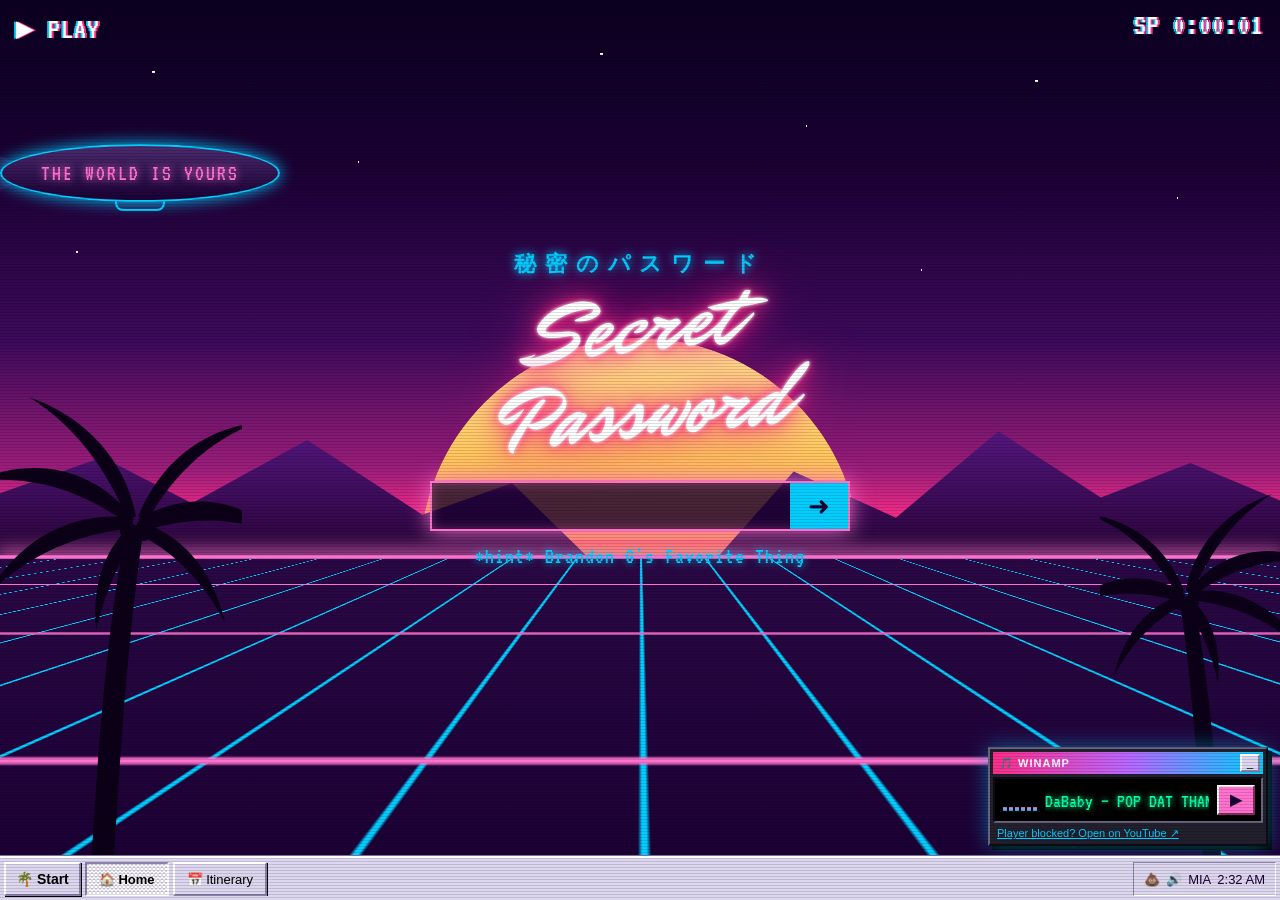
==== commit 473e166a: "Replace LinkedIn post and flashing ad with a Pooply App Store banner Uses the app's own icon and scr" ====
--- a/index.html
+++ b/index.html
@@ -50,38 +50,19 @@
 
   <button class="ad" onclick="MV.popup('We regret to inform you that the yacht is out of stock.\n\nYou have instead won: one (1) warm White Claw found under the Airbnb couch and a lingering sense of regret.', 'CONGRATULATIONS.EXE')">🎉 CONGRATULATIONS!!! YOU ARE THE 1,000,000th VISITOR!!! CLICK HERE TO CLAIM YOUR FREE YACHT 🎉</button>
 
-  <a class="ad pooply" href="https://apps.apple.com/us/app/pooply-gut-health-tracker/id6759941288" target="_blank" rel="noopener">💩 DOWNLOAD POOPLY™ NOW!!! THE AI THAT RATES YOUR POOP FROM A PHOTO &nbsp;★ 4.7 (13 ratings, 3 of them are the founders) 💩</a>
-
-  <section class="win" id="pooply">
-    <div class="win-title"><span>💼 LinkedIn - Promoted Post</span><span class="win-btns"><i>_</i><i>□</i><i>×</i></span></div>
-    <div class="win-body linkedin">
-      <div class="li-head">
-        <div class="li-avatar" aria-hidden="true">💩</div>
-        <div><b>A Pooply™ Co-Founder</b> · 1st<br><span class="small">Thought Leader | Disruptor | Poop Guy · Promoted · 🌐</span></div>
-      </div>
-      <p>🚀 Thrilled (and humbled) to announce something I've been quietly building for 18 months...</p>
-      <p>Introducing <b>Pooply</b> 💩, the AI-powered bowel movement companion that's disrupting the $0B gut-journaling space.</p>
-      <p>Everyone said it couldn't be done.<br>They said "nobody wants push notifications about that."<br>They were wrong.</p>
-      <p>Pooply leverages cutting-edge LLMs (Large Lavatory Models) to deliver:</p>
-      <p>✅ Real-time stool analytics with our proprietary Poop Score™<br>
-         ✅ AI photo analysis. Yes, of that. Yes, a photo<br>
-         ✅ Streak tracking, because consistency isn't just a texture, it's a mindset<br>
-         ✅ Poop Groups with leaderboards, because nothing bonds men like competition<br>
-         ✅ Flappy Turd. We will not be explaining Flappy Turd</p>
-      <p>Here's what building Pooply taught me about B2B sales: 👇</p>
-      <p>It's not about the output. It's about the pipeline.</p>
-      <p>We're pre-revenue, pre-profit, and pre-idea, but our TAM is literally everyone who eats.</p>
-      <p>Huge thanks to my co-founders, my mentor (ChatGPT), and my group chat for asking me to please stop talking about this at dinner.</p>
-      <p>We're hiring. We're fundraising. We're flushed with excitement.</p>
-      <p>Agree? ♻️ Repost to your network. Someone in your life is struggling in silence (with irregular fiber intake).</p>
-      <p class="small">#Pooply #GutHealth #Disruption #Founder #Grateful #Blessed #Regular</p>
-      <div class="li-stats small">👍💩❤️ 4.7★ from 13 ratings · 3 of them are the founders</div>
-      <div class="li-actions">
-        <a class="btn li-cta" href="https://apps.apple.com/us/app/pooply-gut-health-tracker/id6759941288" target="_blank" rel="noopener">📲 Get Pooply on the App Store</a>
-        <button class="btn" type="button" onclick="MV.popup('Your connection request has been sent to Pooply™.\n\nPooply™ has accepted. Pooply™ would like to hop on a quick call.', 'LinkedIn')">➕ Connect</button>
-      </div>
+  <a class="pooply-banner" id="pooply" href="https://apps.apple.com/us/app/pooply-gut-health-tracker/id6759941288" target="_blank" rel="noopener" aria-label="Get Pooply, Gut Health Tracker, on the App Store">
+    <div class="pb-copy">
+      <div class="pb-app"><img class="pb-icon" src="images/pooply/icon.jpg" alt=""><div><div class="pb-name">Pooply</div><div class="pb-sub">Gut Health Tracker</div></div></div>
+      <div class="pb-headline">Track your gut health with AI.</div>
+      <div class="pb-meta">★ 4.7 &nbsp;·&nbsp; Free &nbsp;·&nbsp; iPhone</div>
+      <span class="pb-cta"><svg viewBox="0 0 24 24" aria-hidden="true"><path fill="currentColor" d="M16.4 12.6c0-2.6 2.1-3.8 2.2-3.9-1.2-1.8-3.1-2-3.7-2-1.6-.2-3.1.9-3.9.9-.8 0-2-.9-3.4-.9-1.7 0-3.3 1-4.2 2.6-1.8 3.1-.5 7.7 1.3 10.2.9 1.2 1.9 2.6 3.2 2.6 1.3-.1 1.8-.8 3.3-.8s2 .8 3.4.8c1.4 0 2.3-1.3 3.1-2.5 1-1.4 1.4-2.8 1.4-2.9 0 0-2.7-1-2.7-4.1zM13.9 5c.7-.9 1.2-2.1 1.1-3.3-1 0-2.3.7-3 1.6-.7.8-1.2 2-1.1 3.2 1.1.1 2.3-.6 3-1.5z"/></svg><span><small>Download on the</small>App Store</span></span>
     </div>
-  </section>
+    <div class="pb-phones" aria-hidden="true">
+      <img src="images/pooply/shot2.jpg" alt="" loading="lazy">
+      <img src="images/pooply/shot1.jpg" alt="" loading="lazy">
+      <img src="images/pooply/shot3.jpg" alt="" loading="lazy">
+    </div>
+  </a>
 
   <section class="win" id="showroom">
     <div class="win-title"><span>🏎️ C:\MIAMI\SHOWROOM</span><span class="win-btns"><i>_</i><i>□</i><i>×</i></span></div>
--- a/style.css
+++ b/style.css
@@ -818,21 +818,55 @@
 .secret-hint { margin: 14px 0 0; font-family: "VT323", monospace; font-size: 22px; letter-spacing: 1px; color: var(--cyan); text-shadow: 0 0 8px var(--cyan); }
 .secret-hint + .secret-err { margin-top: 6px; }
 
-.ad.pooply { text-decoration: none; box-sizing: border-box; background: repeating-linear-gradient(90deg, #6b3a0c 0 40px, #a0612a 40px 80px); border-color: var(--mint); animation-duration: 0.9s; }
-
-/* promoted LinkedIn post */
-.linkedin { font-family: -apple-system, "Segoe UI", Helvetica, Arial, sans-serif; font-size: 15px; line-height: 1.5; max-width: 62ch; margin-left: auto; margin-right: auto; }
-.linkedin p { margin: 0 0 10px; }
-.li-head { display: flex; gap: 10px; align-items: center; margin-bottom: 12px; line-height: 1.3; }
-.li-avatar { width: 48px; height: 48px; border-radius: 50%; background: #6b3a0c; display: grid; place-items: center; font-size: 28px; flex-shrink: 0; }
-.li-stats { border-top: 1px solid #ddd; padding-top: 8px; color: #555; }
-.li-actions { display: flex; flex-wrap: wrap; gap: 8px; margin-top: 10px; }
-.li-cta { background: #0a66c2; color: #fff; font-weight: bold; }
-.li-cta:hover { background: #004182; color: #fff; }
-
+
+/* layout fixes */
 .aesthetic { white-space: nowrap; letter-spacing: 0.22em; }
 .two-up > .win { display: flex; flex-direction: column; }
 .two-up > .win > .win-body { flex: 1; }
 .two-up > .win > .countdown { display: flex; flex-direction: column; justify-content: center; }
-.ad.pooply { animation-name: pooply-flash; }
-@keyframes pooply-flash { 50% { background: repeating-linear-gradient(90deg, var(--yellow) 0 40px, #e0a458 40px 80px); color: #3b1f06; text-shadow: 1px 1px 0 #fff; } }
+
+/* Pooply banner: modern on purpose, it should look like it wandered in from 2026 */
+.pooply-banner {
+  display: grid;
+  grid-template-columns: 1fr auto;
+  align-items: end;
+  gap: 16px;
+  padding: 24px 24px 0;
+  border-radius: 20px;
+  background: linear-gradient(160deg, #a9e0fd 0%, #8ed3fa 55%, #72c4f3 100%);
+  color: #14161a;
+  text-decoration: none;
+  font-weight: normal;
+  font-family: -apple-system, BlinkMacSystemFont, "SF Pro Display", "Segoe UI", Helvetica, Arial, sans-serif;
+  box-shadow: 0 1px 2px rgba(0, 0, 0, 0.08), 0 18px 40px rgba(0, 0, 0, 0.28);
+  overflow: hidden;
+  cursor: pointer;
+  transition: transform 0.2s, box-shadow 0.2s;
+}
+.pooply-banner:hover { background: linear-gradient(160deg, #b6e6ff 0%, #98d8fb 55%, #7ccaf5 100%); color: #14161a; transform: translateY(-2px); box-shadow: 0 1px 2px rgba(0, 0, 0, 0.08), 0 24px 48px rgba(0, 0, 0, 0.32); }
+.pooply-banner:visited { color: #14161a; }
+.pooply-banner:focus-visible { outline: 3px solid #fff; outline-offset: 3px; }
+.pb-copy { padding-bottom: 24px; align-self: center; }
+.pb-app { display: flex; align-items: center; gap: 12px; }
+.pb-icon { width: 64px; height: 64px; border-radius: 15px; box-shadow: 0 4px 12px rgba(0, 0, 0, 0.18); }
+.pb-name { font-size: 22px; font-weight: 700; letter-spacing: -0.3px; }
+.pb-sub { font-size: 14px; color: #3b4a57; }
+.pb-headline { font-size: clamp(26px, 4.4vw, 38px); font-weight: 800; letter-spacing: -0.8px; line-height: 1.08; margin: 18px 0 8px; text-wrap: balance; }
+.pb-meta { font-size: 14px; color: #3b4a57; font-weight: 600; }
+.pb-cta { display: inline-flex; align-items: center; gap: 8px; margin-top: 16px; padding: 8px 18px 8px 14px; border-radius: 12px; background: #000; color: #fff; line-height: 1.05; font-size: 19px; font-weight: 600; }
+.pb-cta svg { width: 24px; height: 24px; }
+.pb-cta small { display: block; font-size: 10px; font-weight: 500; letter-spacing: 0.2px; }
+.pb-phones { display: flex; align-items: flex-end; }
+.pb-phones img { width: 128px; border-radius: 16px 16px 0 0; box-shadow: 0 6px 18px rgba(0, 0, 0, 0.2); display: block; }
+.pb-phones img:nth-child(1) { transform: rotate(-6deg) translate(18px, 18px); }
+.pb-phones img:nth-child(2) { width: 150px; position: relative; z-index: 1; }
+.pb-phones img:nth-child(3) { transform: rotate(6deg) translate(-18px, 18px); }
+@media (max-width: 600px) {
+  .pooply-banner { grid-template-columns: 1fr; padding: 20px 18px 0; gap: 4px; }
+  .pb-copy { padding-bottom: 8px; }
+  .pb-icon { width: 54px; height: 54px; border-radius: 13px; }
+  .pb-phones { justify-content: center; }
+  .pb-phones img { width: 96px; }
+  .pb-phones img:nth-child(2) { width: 112px; }
+}
+@media (max-width: 600px) { .aesthetic { font-size: 15px; letter-spacing: 0.12em; } }
